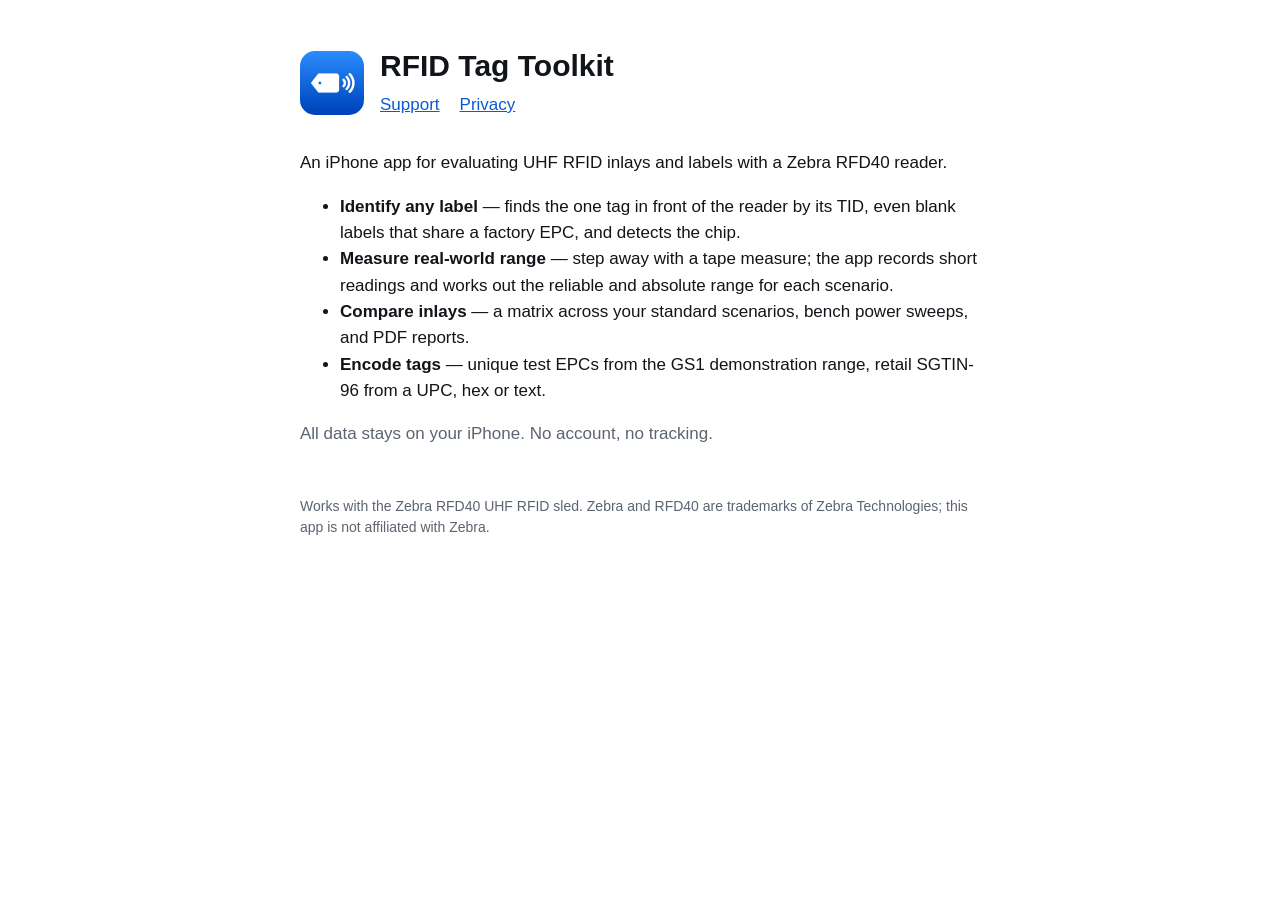
==== index.html @ 2c6a4f09 "Privacy policy and support pages Co-Authored-By: Claude Opus 5.5 <noreply@anthropic.com>" ====
<!doctype html>
<html lang="en">
<head>
  <meta charset="utf-8" />
  <meta name="viewport" content="width=device-width, initial-scale=1" />
  <title>RFID Tag Toolkit</title>
  <meta name="description" content="Evaluate UHF RFID inlays and labels on iPhone with a Zebra RFD40 reader." />
  <link rel="icon" href="icon.png" />
  <link rel="stylesheet" href="style.css" />
</head>
<body>
  <main>
    <header>
      <img src="icon.png" alt="" />
      <div>
        <h1>RFID Tag Toolkit</h1>
        <nav><a href="support.html">Support</a><a href="privacy.html">Privacy</a></nav>
      </div>
    </header>
    <p>An iPhone app for evaluating UHF RFID inlays and labels with a Zebra RFD40 reader.</p>
    <ul>
      <li><strong>Identify any label</strong> — finds the one tag in front of the reader by its TID, even blank labels that share a factory EPC, and detects the chip.</li>
      <li><strong>Measure real-world range</strong> — step away with a tape measure; the app records short readings and works out the reliable and absolute range for each scenario.</li>
      <li><strong>Compare inlays</strong> — a matrix across your standard scenarios, bench power sweeps, and PDF reports.</li>
      <li><strong>Encode tags</strong> — unique test EPCs from the GS1 demonstration range, retail SGTIN-96 from a UPC, hex or text.</li>
    </ul>
    <p class="muted">All data stays on your iPhone. No account, no tracking.</p>
    <footer>Works with the Zebra RFD40 UHF RFID sled. Zebra and RFD40 are trademarks of Zebra Technologies; this app is not affiliated with Zebra.</footer>
  </main>
</body>
</html>
---- style.css ----
:root { color-scheme: light dark; --bg: #ffffff; --fg: #111418; --muted: #5b6470; --accent: #0a5ad4; --card: #f3f5f8; }
@media (prefers-color-scheme: dark) { :root { --bg: #0b1220; --fg: #eef1f5; --muted: #9aa5b4; --accent: #5aa2ff; --card: #141d2e; } }
* { box-sizing: border-box; }
body { margin: 0; background: var(--bg); color: var(--fg); font: 17px/1.55 -apple-system, BlinkMacSystemFont, "Segoe UI", Helvetica, Arial, sans-serif; }
main { max-width: 720px; margin: 0 auto; padding: 48px 20px 64px; }
header { display: flex; align-items: center; gap: 16px; margin-bottom: 32px; }
header img { width: 64px; height: 64px; border-radius: 15px; }
h1 { font-size: 30px; line-height: 1.2; margin: 0; }
h2 { font-size: 21px; margin: 36px 0 8px; }
p, li { color: var(--fg); }
.muted { color: var(--muted); }
a { color: var(--accent); }
nav { display: flex; gap: 20px; margin: 8px 0 0; }
.card { background: var(--card); border-radius: 14px; padding: 16px 20px; margin: 16px 0; }
footer { margin-top: 48px; color: var(--muted); font-size: 14px; }
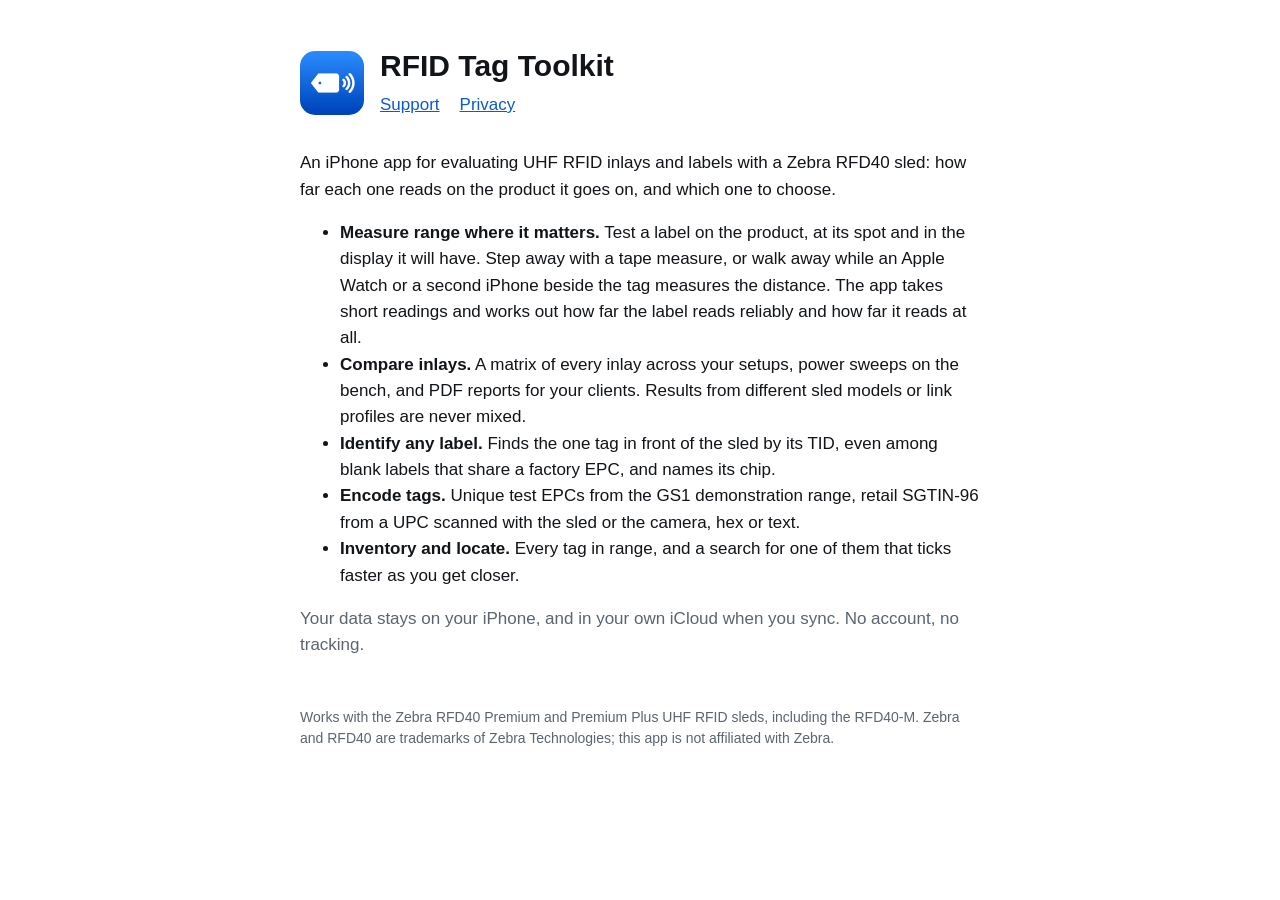
==== commit 8787e730: "Support and privacy for 1.0.0: Apple Watch beacon, RFD40-M, iOS 26, iCloud and support email The RFD" ====
--- a/index.html
+++ b/index.html
@@ -4,7 +4,7 @@
   <meta charset="utf-8" />
   <meta name="viewport" content="width=device-width, initial-scale=1" />
   <title>RFID Tag Toolkit</title>
-  <meta name="description" content="Evaluate UHF RFID inlays and labels on iPhone with a Zebra RFD40 reader." />
+  <meta name="description" content="Range tests for UHF RFID inlays and labels on the products they go on, with an iPhone and a Zebra RFD40 sled." />
   <link rel="icon" href="icon.png" />
   <link rel="stylesheet" href="style.css" />
 </head>
@@ -17,15 +17,16 @@
         <nav><a href="support.html">Support</a><a href="privacy.html">Privacy</a></nav>
       </div>
     </header>
-    <p>An iPhone app for evaluating UHF RFID inlays and labels with a Zebra RFD40 reader.</p>
+    <p>An iPhone app for evaluating UHF RFID inlays and labels with a Zebra RFD40 sled: how far each one reads on the product it goes on, and which one to choose.</p>
     <ul>
-      <li><strong>Identify any label</strong> — finds the one tag in front of the reader by its TID, even blank labels that share a factory EPC, and detects the chip.</li>
-      <li><strong>Measure real-world range</strong> — step away with a tape measure; the app records short readings and works out the reliable and absolute range for each scenario.</li>
-      <li><strong>Compare inlays</strong> — a matrix across your standard scenarios, bench power sweeps, and PDF reports.</li>
-      <li><strong>Encode tags</strong> — unique test EPCs from the GS1 demonstration range, retail SGTIN-96 from a UPC, hex or text.</li>
+      <li><strong>Measure range where it matters.</strong> Test a label on the product, at its spot and in the display it will have. Step away with a tape measure, or walk away while an Apple Watch or a second iPhone beside the tag measures the distance. The app takes short readings and works out how far the label reads reliably and how far it reads at all.</li>
+      <li><strong>Compare inlays.</strong> A matrix of every inlay across your setups, power sweeps on the bench, and PDF reports for your clients. Results from different sled models or link profiles are never mixed.</li>
+      <li><strong>Identify any label.</strong> Finds the one tag in front of the sled by its TID, even among blank labels that share a factory EPC, and names its chip.</li>
+      <li><strong>Encode tags.</strong> Unique test EPCs from the GS1 demonstration range, retail SGTIN-96 from a UPC scanned with the sled or the camera, hex or text.</li>
+      <li><strong>Inventory and locate.</strong> Every tag in range, and a search for one of them that ticks faster as you get closer.</li>
     </ul>
-    <p class="muted">All data stays on your iPhone. No account, no tracking.</p>
-    <footer>Works with the Zebra RFD40 UHF RFID sled. Zebra and RFD40 are trademarks of Zebra Technologies; this app is not affiliated with Zebra.</footer>
+    <p class="muted">Your data stays on your iPhone, and in your own iCloud when you sync. No account, no tracking.</p>
+    <footer>Works with the Zebra RFD40 Premium and Premium Plus UHF RFID sleds, including the RFD40-M. Zebra and RFD40 are trademarks of Zebra Technologies; this app is not affiliated with Zebra.</footer>
   </main>
 </body>
 </html>
